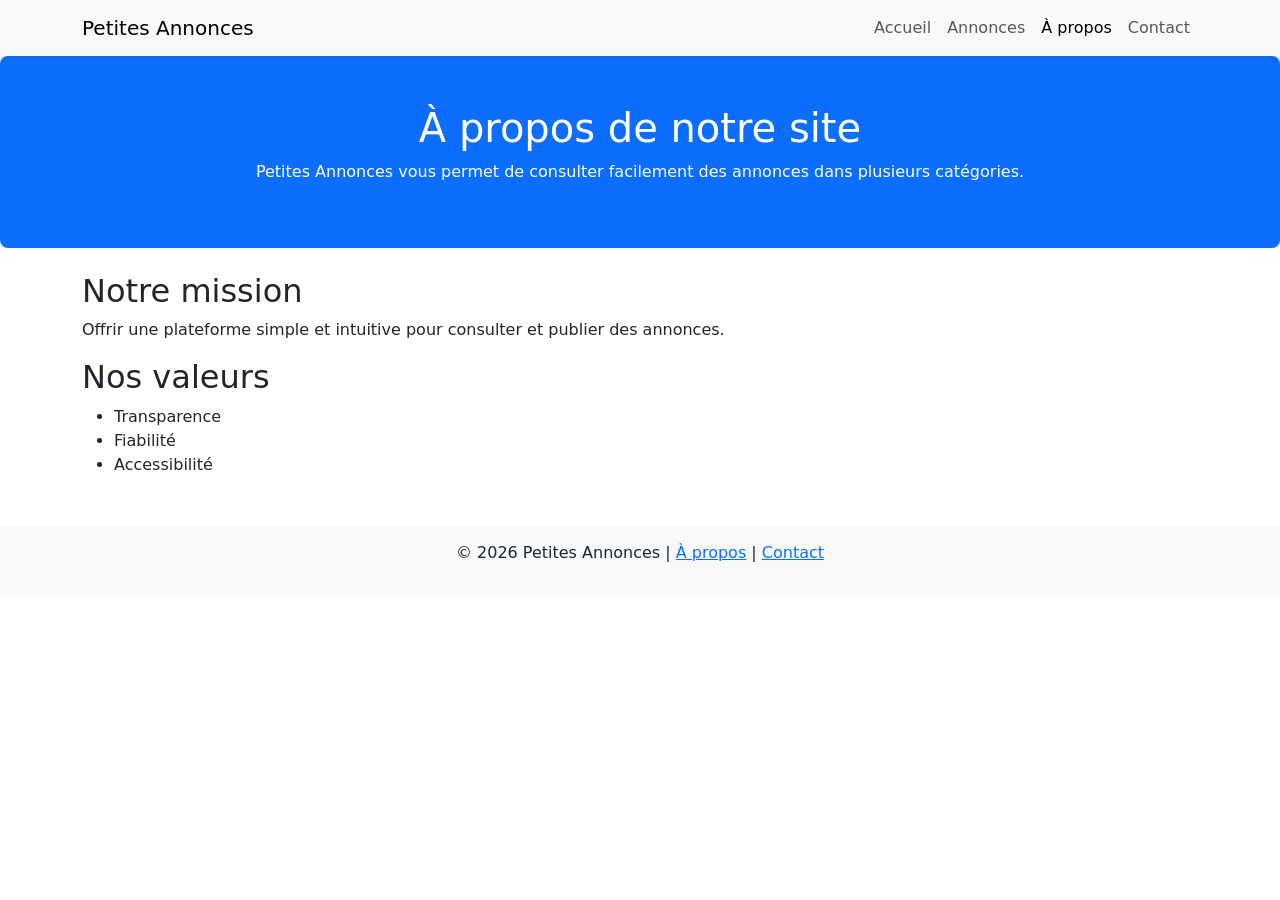
==== apropos.html @ dba57cff "first commmit" ====
<!DOCTYPE html>
<html lang="fr">
<head>
  <meta charset="UTF-8">
  <meta name="viewport" content="width=device-width, initial-scale=1.0">
  <title>À propos</title>
  <link href="https://cdnjs.cloudflare.com/ajax/libs/bootstrap/5.3.2/css/bootstrap.min.css" rel="stylesheet">
</head>
<body>

<!-- Navbar -->
<nav class="navbar navbar-expand-lg navbar-light bg-light shadow-sm">
  <div class="container">
    <a class="navbar-brand" href="index.html">Petites Annonces</a>
    <button class="navbar-toggler" type="button" data-bs-toggle="collapse" data-bs-target="#navMenu">
      <span class="navbar-toggler-icon"></span>
    </button>
    <div class="collapse navbar-collapse" id="navMenu">
      <ul class="navbar-nav ms-auto">
        <li class="nav-item"><a class="nav-link" href="index.html">Accueil</a></li>
        <li class="nav-item"><a class="nav-link" href="liste.html">Annonces</a></li>
        <li class="nav-item"><a class="nav-link active" href="apropos.html">À propos</a></li>
        <li class="nav-item"><a class="nav-link" href="contact.html">Contact</a></li>
      </ul>
    </div>
  </div>
</nav>

<!-- Jumbotron -->
<div class="p-5 mb-4 bg-primary text-white text-center rounded-3">
  <h1>À propos de notre site</h1>
  <p>Petites Annonces vous permet de consulter facilement des annonces dans plusieurs catégories.</p>
</div>

<div class="container">
  <h2>Notre mission</h2>
  <p>Offrir une plateforme simple et intuitive pour consulter et publier des annonces.</p>
  <h2>Nos valeurs</h2>
  <ul>
    <li>Transparence</li>
    <li>Fiabilité</li>
    <li>Accessibilité</li>
  </ul>
</div>

<!-- Footer -->
<footer class="bg-light text-center py-3 mt-5">
  <p>&copy; 2026 Petites Annonces | <a href="apropos.html">À propos</a> | <a href="contact.html">Contact</a></p>
</footer>

<script src="https://cdnjs.cloudflare.com/ajax/libs/bootstrap/5.3.2/js/bootstrap.bundle.min.js"></script>
</body>
</html>
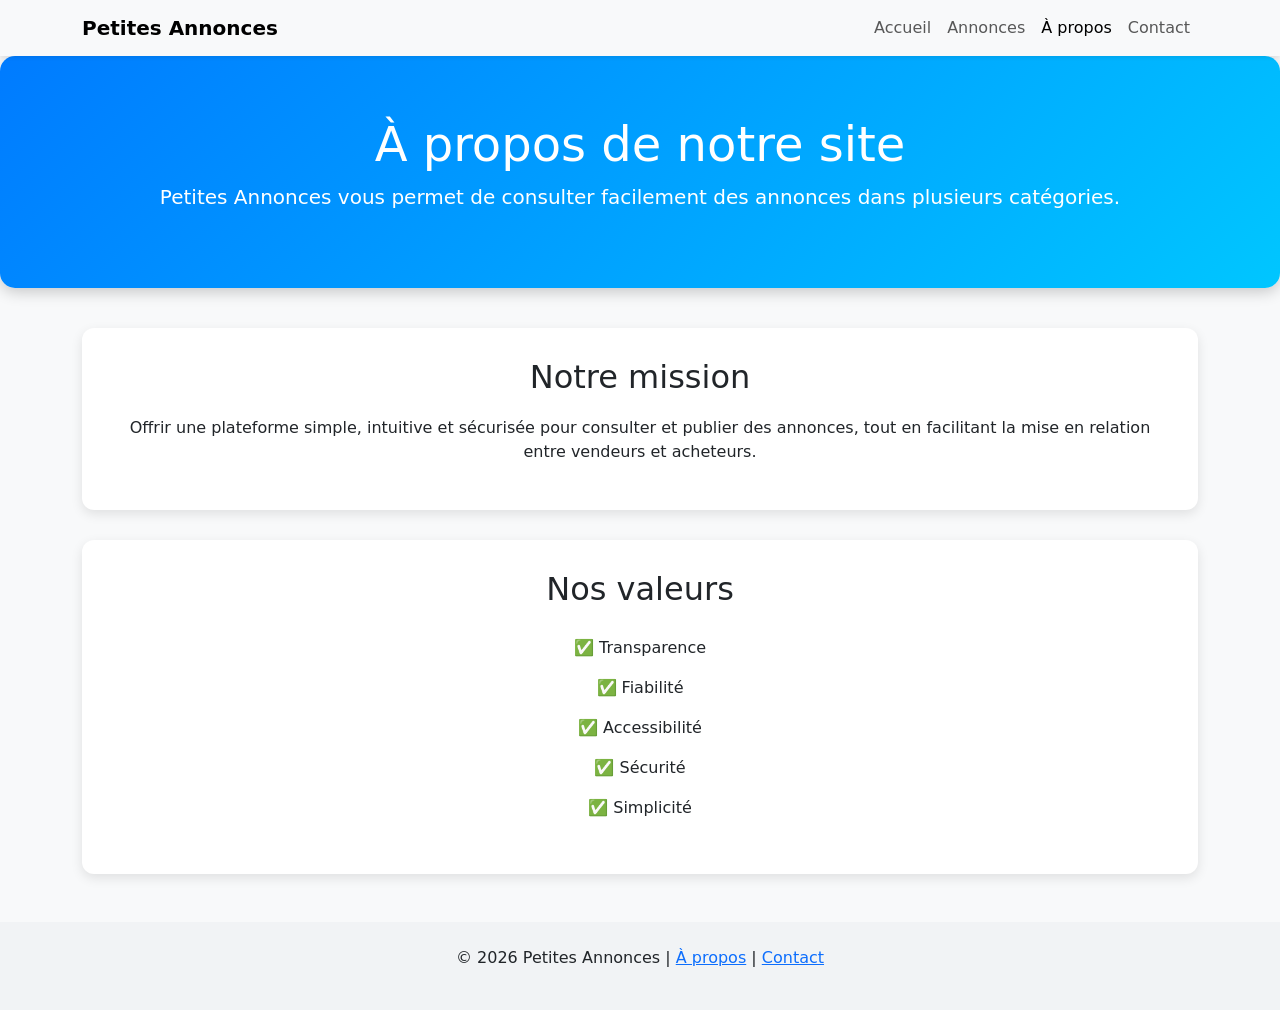
==== commit db646fb3: "modification en details et contact" ====
--- a/apropos.html
+++ b/apropos.html
@@ -5,13 +5,44 @@
   <meta name="viewport" content="width=device-width, initial-scale=1.0">
   <title>À propos</title>
   <link href="https://cdnjs.cloudflare.com/ajax/libs/bootstrap/5.3.2/css/bootstrap.min.css" rel="stylesheet">
+  <style>
+    body {
+      background-color: #f8f9fa;
+    }
+    .jumbotron-custom {
+      background: linear-gradient(135deg, #007bff, #00c6ff);
+      color: #fff;
+      padding: 60px 20px;
+      border-radius: 15px;
+      box-shadow: 0 4px 15px rgba(0,0,0,0.2);
+      margin-bottom: 40px;
+      text-align: center;
+    }
+    .section-card {
+      background-color: #fff;
+      padding: 30px;
+      border-radius: 12px;
+      box-shadow: 0 4px 12px rgba(0,0,0,0.1);
+      margin-bottom: 30px;
+    }
+    .section-card h2 {
+      margin-bottom: 20px;
+    }
+    .values-list li {
+      padding: 8px 0;
+      font-weight: 500;
+    }
+    footer {
+      background-color: #f1f3f5;
+    }
+  </style>
 </head>
 <body>
 
 <!-- Navbar -->
 <nav class="navbar navbar-expand-lg navbar-light bg-light shadow-sm">
   <div class="container">
-    <a class="navbar-brand" href="index.html">Petites Annonces</a>
+    <a class="navbar-brand fw-bold" href="index.html">Petites Annonces</a>
     <button class="navbar-toggler" type="button" data-bs-toggle="collapse" data-bs-target="#navMenu">
       <span class="navbar-toggler-icon"></span>
     </button>
@@ -27,24 +58,35 @@
 </nav>
 
 <!-- Jumbotron -->
-<div class="p-5 mb-4 bg-primary text-white text-center rounded-3">
-  <h1>À propos de notre site</h1>
-  <p>Petites Annonces vous permet de consulter facilement des annonces dans plusieurs catégories.</p>
+<div class="jumbotron-custom">
+  <h1 class="display-5">À propos de notre site</h1>
+  <p class="lead">Petites Annonces vous permet de consulter facilement des annonces dans plusieurs catégories.</p>
 </div>
 
 <div class="container">
-  <h2>Notre mission</h2>
-  <p>Offrir une plateforme simple et intuitive pour consulter et publier des annonces.</p>
-  <h2>Nos valeurs</h2>
-  <ul>
-    <li>Transparence</li>
-    <li>Fiabilité</li>
-    <li>Accessibilité</li>
-  </ul>
+
+  <!-- Mission -->
+  <div class="section-card text-center">
+    <h2>Notre mission</h2>
+    <p>Offrir une plateforme simple, intuitive et sécurisée pour consulter et publier des annonces, tout en facilitant la mise en relation entre vendeurs et acheteurs.</p>
+  </div>
+
+  <!-- Valeurs -->
+  <div class="section-card text-center">
+    <h2>Nos valeurs</h2>
+    <ul class="values-list list-unstyled">
+      <li>✅ Transparence</li>
+      <li>✅ Fiabilité</li>
+      <li>✅ Accessibilité</li>
+      <li>✅ Sécurité</li>
+      <li>✅ Simplicité</li>
+    </ul>
+  </div>
+
 </div>
 
 <!-- Footer -->
-<footer class="bg-light text-center py-3 mt-5">
+<footer class="text-center py-4 mt-5">
   <p>&copy; 2026 Petites Annonces | <a href="apropos.html">À propos</a> | <a href="contact.html">Contact</a></p>
 </footer>
 
